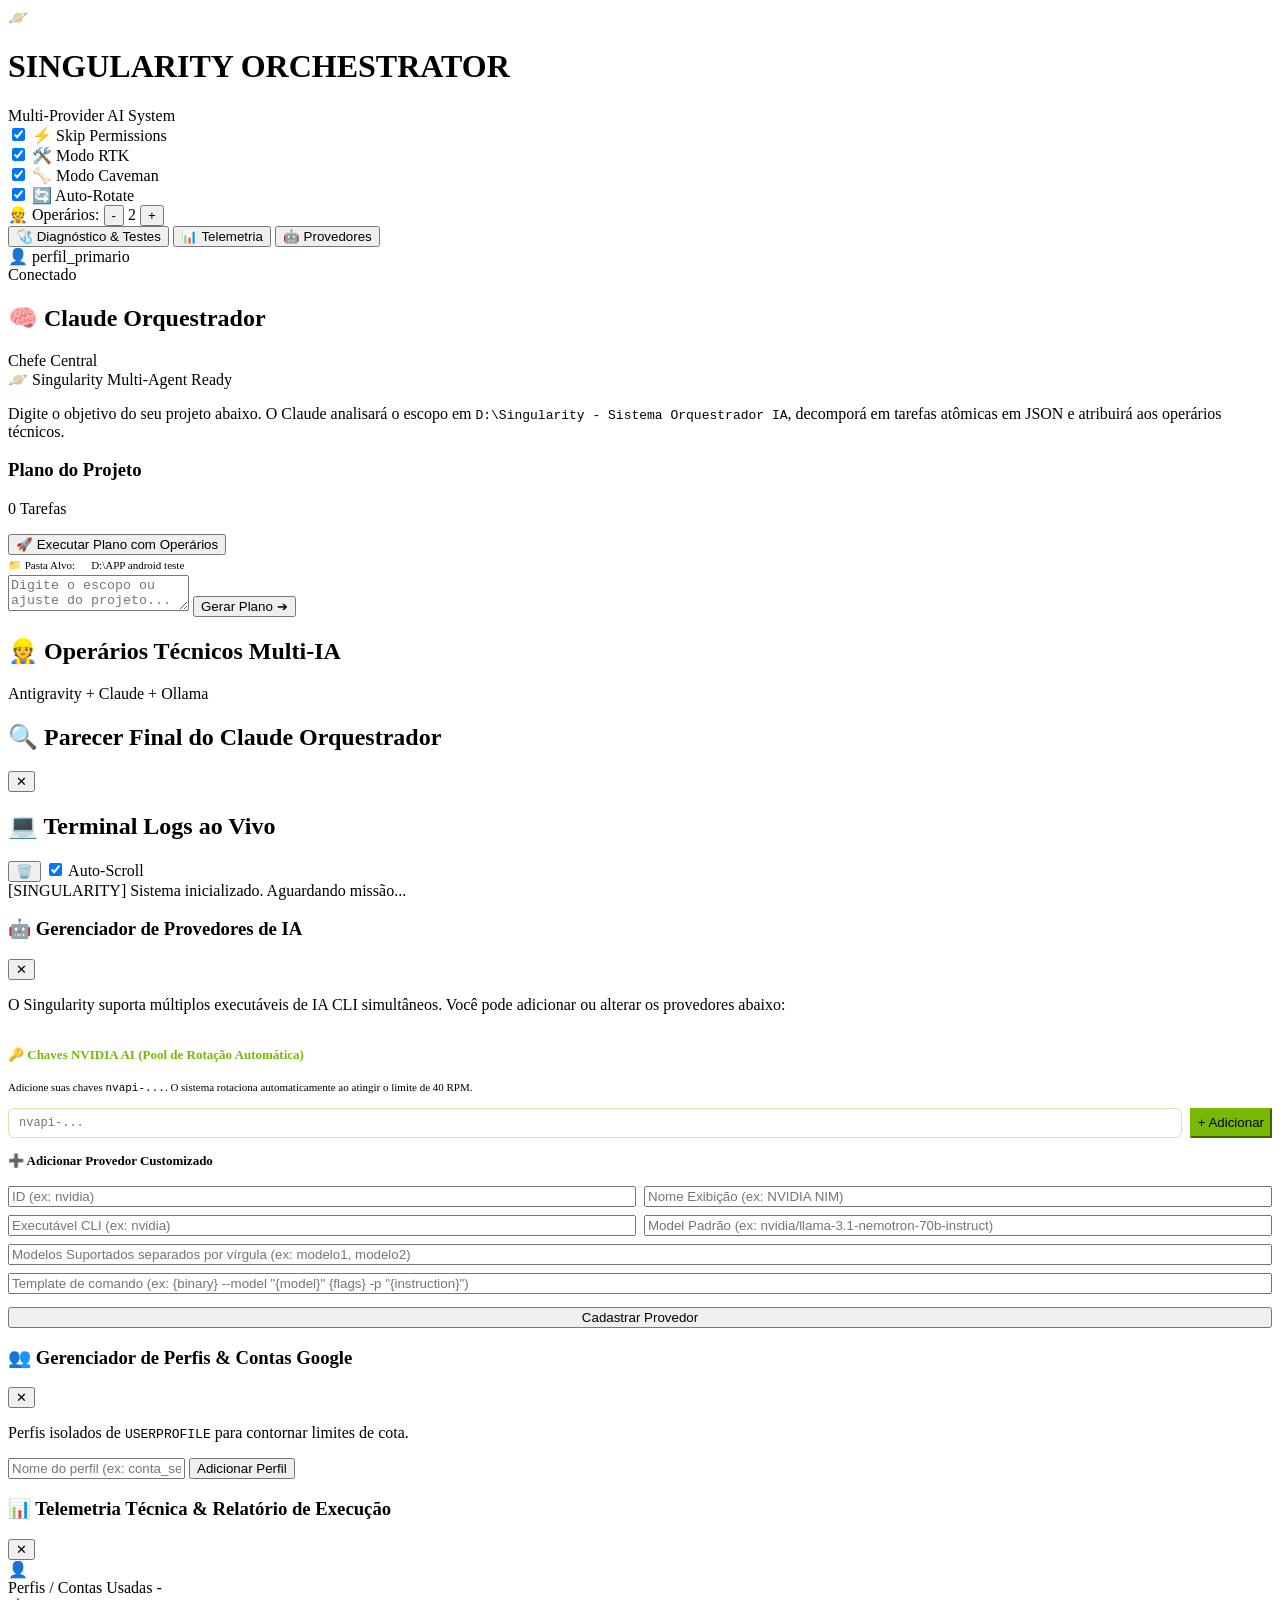
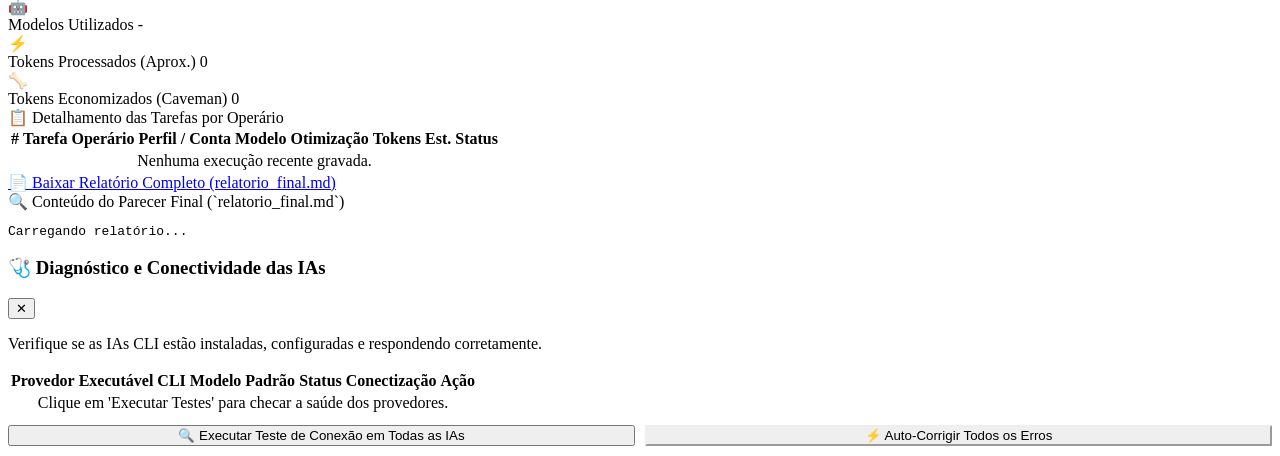
==== frontend/index.html @ 6f94d4c0 "feat: Singularity Orquestrador Multiagente em 3 Camadas com Auto-Healing e NVIDIA NIM Pool" ====
<!DOCTYPE html>
<html lang="pt-BR">
<head>
    <meta charset="UTF-8">
    <meta name="viewport" content="width=device-width, initial-scale=1.0">
    <title>Singularity - Multi-Agent AI Orchestrator</title>
    <!-- Google Fonts -->
    <link rel="preconnect" href="https://fonts.googleapis.com">
    <link rel="preconnect" href="https://fonts.gstatic.com" crossorigin>
    <link href="https://fonts.googleapis.com/css2?family=Fira+Code:wght@400;500;600&family=Inter:wght@300;400;500;600;700&display=swap" rel="stylesheet">
    <link rel="stylesheet" href="/static/css/style.css">
</head>
<body class="dark-theme">
    <div class="app-container">
        <!-- HEADER / NAVBAR -->
        <header class="app-header">
            <div class="logo-area">
                <div class="logo-icon">🪐</div>
                <div class="logo-text">
                    <h1>SINGULARITY <span>ORCHESTRATOR</span></h1>
                    <span class="subtitle">Multi-Provider AI System</span>
                </div>
            </div>

            <!-- TOGGLES DE OTIMIZAÇÃO -->
            <div class="header-toggles">
                <div class="toggle-group" title="Bypass automático de permissões nos CLIs">
                    <label class="switch">
                        <input type="checkbox" id="toggle-skip-permissions" checked>
                        <span class="slider round"></span>
                    </label>
                    <span class="toggle-label">⚡ Skip Permissions</span>
                </div>

                <div class="toggle-group" title="Compressão de logs com Rust Token Killer (rtk)">
                    <label class="switch">
                        <input type="checkbox" id="toggle-rtk" checked>
                        <span class="slider round"></span>
                    </label>
                    <span class="toggle-label">🛠️ Modo RTK</span>
                </div>

                <div class="toggle-group" title="Modo Caveman de extrema concisidade">
                    <label class="switch">
                        <input type="checkbox" id="toggle-caveman" checked>
                        <span class="slider round"></span>
                    </label>
                    <span class="toggle-label">🦴 Modo Caveman</span>
                </div>

                <div class="toggle-group" title="Auto-rotação de perfis/modelos em limite de cota">
                    <label class="switch">
                        <input type="checkbox" id="toggle-auto-rotate" checked>
                        <span class="slider round"></span>
                    </label>
                    <span class="toggle-label">🔄 Auto-Rotate</span>
                </div>

                <div class="workers-counter-group" title="Operários concorrentes em paralelo">
                    <span class="counter-label">👷 Operários:</span>
                    <button class="btn-step" id="btn-dec-workers">-</button>
                    <span id="workers-count-val" class="workers-val">2</span>
                    <button class="btn-step" id="btn-inc-workers">+</button>
                </div>
            </div>

            <!-- PROVIDER, PROFILE & TELEMETRY BADGES -->
            <div class="header-status">
                <button class="btn btn-sm btn-outline" id="btn-open-diagnostics" title="Testar e Diagnosticar IAs Conectadas">
                    🩺 Diagnóstico & Testes
                </button>
                <button class="btn btn-sm btn-primary" id="btn-open-telemetry" title="Ver Telemetria Técnica, Tokens, Perfis e Relatório Completo">
                    📊 Telemetria
                </button>
                <button class="btn btn-sm btn-outline" id="btn-manage-providers" title="Gerenciar Provedores de IA (Antigravity, Claude, Ollama...)">
                    🤖 Provedores
                </button>
                <div class="profile-badge" id="btn-manage-profiles" title="Clique para gerenciar perfis de contas Google/USERPROFILE">
                    <span class="icon">👤</span>
                    <span id="current-profile-name">perfil_primario</span>
                </div>
                <div class="status-indicator online" id="ws-status-indicator">
                    <span class="dot"></span> <span id="ws-status-text">Conectado</span>
                </div>
            </div>
        </header>

        <!-- MAIN LAYOUT -->
        <main class="app-main">
            <!-- COLUNA 1: CHAT & PLANEJAMENTO -->
            <section class="panel panel-left">
                <div class="panel-header">
                    <h2>🧠 Claude Orquestrador</h2>
                    <span class="badge badge-purple">Chefe Central</span>
                </div>
                
                <div class="chat-messages" id="chat-messages">
                    <div class="chat-bubble system-bubble">
                        <div class="bubble-title">🪐 Singularity Multi-Agent Ready</div>
                        <p>Digite o objetivo do seu projeto abaixo. O Claude analisará o escopo em <code>D:\Singularity - Sistema Orquestrador IA</code>, decomporá em tarefas atômicas em JSON e atribuirá aos operários técnicos.</p>
                    </div>
                </div>

                <!-- PLAN CARD CONTAINER -->
                <div class="plan-container hidden" id="plan-container">
                    <div class="plan-header">
                        <h3 id="plan-title">Plano do Projeto</h3>
                        <span class="badge badge-green" id="plan-task-count">0 Tarefas</span>
                    </div>
                    <p id="plan-summary" class="plan-summary"></p>
                    <div class="task-list" id="plan-task-list"></div>
                    <button class="btn btn-primary btn-block" id="btn-execute-plan">🚀 Executar Plano com Operários</button>
                </div>

                <!-- INPUT AREA -->
                <div class="chat-input-area">
                    <div class="work-dir-bar" style="display: flex; align-items: center; gap: 8px; font-size: 11px;">
                        <span style="color: var(--text-muted); white-space: nowrap;">📁 Pasta Alvo:</span>
                        <input type="text" id="work-dir-input" value="D:\APP android teste" style="width: 100%; background: var(--card-bg); border: 1px solid var(--border-color); border-radius: 4px; padding: 4px 8px; color: var(--primary); font-family: var(--font-code); font-size: 11px;">
                    </div>
                    <textarea id="prompt-input" placeholder="Digite o escopo ou ajuste do projeto..."></textarea>
                    <button id="btn-send-prompt" class="btn btn-primary">
                        <span>Gerar Plano</span> ➔
                    </button>
                </div>
            </section>

            <!-- COLUNA 2: WORKERS GRID & RELATÓRIO DE VALIDAÇÃO -->
            <section class="panel panel-center">
                <div class="panel-header">
                    <h2>👷 Operários Técnicos Multi-IA</h2>
                    <span class="badge badge-amber" id="active-provider-badge">Antigravity + Claude + Ollama</span>
                </div>

                <div class="workers-grid" id="workers-grid">
                    <!-- Cards de workers gerados via JS -->
                </div>

                <div class="validation-report-panel hidden" id="validation-report-panel">
                    <div class="panel-header">
                        <h2>🔍 Parecer Final do Claude Orquestrador</h2>
                        <button class="btn-close" id="btn-close-report">✕</button>
                    </div>
                    <div class="report-content" id="report-content-markdown"></div>
                </div>
            </section>

            <!-- COLUNA 3: TERMINAL LOGS -->
            <section class="panel panel-right">
                <div class="panel-header">
                    <h2>💻 Terminal Logs ao Vivo</h2>
                    <div class="terminal-actions">
                        <button class="btn btn-sm btn-icon" id="btn-clear-logs" title="Limpar logs">🗑️</button>
                        <label class="auto-scroll-label"><input type="checkbox" id="chk-auto-scroll" checked> Auto-Scroll</label>
                    </div>
                </div>
                
                <div class="terminal-body" id="terminal-body">
                    <div class="log-line info">[SINGULARITY] Sistema inicializado. Aguardando missão...</div>
                </div>
            </section>
        </main>
    </div>

    <!-- MODAL DE PROVEDORES DE IA -->
    <div class="modal-overlay hidden" id="providers-modal">
        <div class="modal-box">
            <div class="modal-header">
                <h3>🤖 Gerenciador de Provedores de IA</h3>
                <button class="btn-close" id="btn-close-providers-modal">✕</button>
            </div>
            <div class="modal-body">
                <p class="help-text">O Singularity suporta múltiplos executáveis de IA CLI simultâneos. Você pode adicionar ou alterar os provedores abaixo:</p>
                
                <div class="providers-list" id="providers-list">
                    <!-- Lista de provedores injetada via JS -->
                </div>

                <hr style="border: 0; border-top: 1px solid var(--border-color); margin: 10px 0;">
                
                <h4 style="font-size: 13px; color: #76b900;">🔑 Chaves NVIDIA AI (Pool de Rotação Automática)</h4>
                <p style="font-size: 11px; color: var(--text-muted); margin-bottom: 6px;">Adicione suas chaves <code>nvapi-...</code>. O sistema rotaciona automaticamente ao atingir o limite de 40 RPM.</p>
                <div id="nvidia-keys-list" style="display: flex; flex-direction: column; gap: 4px; max-height: 120px; overflow-y: auto; margin-bottom: 8px;"></div>
                <div style="display: flex; gap: 8px;">
                    <input type="password" id="new-nvidia-key" placeholder="nvapi-..." style="flex: 1; background: var(--card-bg); border: 1px solid #76b90055; border-radius: 6px; padding: 7px 10px; color: white; font-size: 12px; font-family: monospace;">
                    <button class="btn btn-primary btn-sm" id="btn-add-nvidia-key" style="background: #76b900; border-color: #76b900; white-space: nowrap;">+ Adicionar</button>
                </div>
                
                <h4 style="font-size: 13px; margin-top: 15px;">➕ Adicionar Provedor Customizado</h4>
                <div class="add-provider-form" style="display: flex; flex-direction: column; gap: 8px; margin-top: 8px;">
                    <div style="display: grid; grid-template-columns: 1fr 1fr; gap: 8px;">
                        <input type="text" id="new-provider-id" placeholder="ID (ex: nvidia)">
                        <input type="text" id="new-provider-name" placeholder="Nome Exibição (ex: NVIDIA NIM)">
                    </div>
                    <div style="display: grid; grid-template-columns: 1fr 1fr; gap: 8px;">
                        <input type="text" id="new-provider-binary" placeholder="Executável CLI (ex: nvidia)">
                        <input type="text" id="new-provider-default-model" placeholder="Model Padrão (ex: nvidia/llama-3.1-nemotron-70b-instruct)">
                    </div>
                    <input type="text" id="new-provider-supported-models" placeholder="Modelos Suportados separados por vírgula (ex: modelo1, modelo2)">
                    <input type="text" id="new-provider-template" placeholder="Template de comando (ex: {binary} --model &quot;{model}&quot; {flags} -p &quot;{instruction}&quot;)">
                    <button class="btn btn-primary btn-block" id="btn-add-provider" style="margin-top: 5px;">Cadastrar Provedor</button>
                </div>
            </div>
        </div>
    </div>

    <!-- MODAL DE PERFIS -->
    <div class="modal-overlay hidden" id="profiles-modal">
        <div class="modal-box">
            <div class="modal-header">
                <h3>👥 Gerenciador de Perfis & Contas Google</h3>
                <button class="btn-close" id="btn-close-modal">✕</button>
            </div>
            <div class="modal-body">
                <p class="help-text">Perfis isolados de <code>USERPROFILE</code> para contornar limites de cota.</p>
                <div class="add-profile-form">
                    <input type="text" id="new-profile-name" placeholder="Nome do perfil (ex: conta_secundaria)">
                    <button class="btn btn-primary" id="btn-add-profile">Adicionar Perfil</button>
                </div>
                <div class="profiles-list" id="profiles-list"></div>
            </div>
        </div>
    </div>

    <!-- MODAL DE TELEMETRIA E RELATÓRIO TÉCNICO -->
    <div class="modal-overlay hidden" id="telemetry-modal">
        <div class="modal-box modal-lg">
            <div class="modal-header">
                <h3>📊 Telemetria Técnica & Relatório de Execução</h3>
                <button class="btn-close" id="btn-close-telemetry">✕</button>
            </div>
            <div class="modal-body">
                <!-- CARDS DE METRICAS CHAVE -->
                <div class="telemetry-cards-grid">
                    <div class="metric-card">
                        <span class="metric-icon">👤</span>
                        <div class="metric-info">
                            <span class="metric-label">Perfis / Contas Usadas</span>
                            <span class="metric-val" id="telemetry-profiles">-</span>
                        </div>
                    </div>
                    <div class="metric-card">
                        <span class="metric-icon">🤖</span>
                        <div class="metric-info">
                            <span class="metric-label">Modelos Utilizados</span>
                            <span class="metric-val" id="telemetry-models">-</span>
                        </div>
                    </div>
                    <div class="metric-card">
                        <span class="metric-icon">⚡</span>
                        <div class="metric-info">
                            <span class="metric-label">Tokens Processados (Aprox.)</span>
                            <span class="metric-val" id="telemetry-tokens">0</span>
                        </div>
                    </div>
                    <div class="metric-card">
                        <span class="metric-icon">🦴</span>
                        <div class="metric-info">
                            <span class="metric-label">Tokens Economizados (Caveman)</span>
                            <span class="metric-val text-green" id="telemetry-saved">0</span>
                        </div>
                    </div>
                </div>

                <div class="section-title-sm">📋 Detalhamento das Tarefas por Operário</div>
                <div class="table-responsive">
                    <table class="telemetry-table">
                        <thead>
                            <tr>
                                <th>#</th>
                                <th>Tarefa</th>
                                <th>Operário</th>
                                <th>Perfil / Conta</th>
                                <th>Modelo</th>
                                <th>Otimização</th>
                                <th>Tokens Est.</th>
                                <th>Status</th>
                            </tr>
                        </thead>
                        <tbody id="telemetry-table-body">
                            <tr><td colspan="8" style="text-align: center; color: var(--text-muted);">Nenhuma execução recente gravada.</td></tr>
                        </tbody>
                    </table>
                </div>

                <div class="telemetry-actions">
                    <a href="/api/orchestrator/report-file" target="_blank" class="btn btn-outline" id="btn-download-report">
                        📄 Baixar Relatório Completo (relatorio_final.md)
                    </a>
                </div>

                <div class="section-title-sm">🔍 Conteúdo do Parecer Final (`relatorio_final.md`)</div>
                <pre class="report-markdown-preview" id="report-markdown-preview">Carregando relatório...</pre>
            </div>
        </div>
    </div>

    <!-- MODAL DE DIAGNÓSTICO E AUTO-CORREÇÃO DE IAS -->
    <div class="modal-overlay hidden" id="diagnostics-modal">
        <div class="modal-box modal-lg">
            <div class="modal-header">
                <h3>🩺 Diagnóstico e Conectividade das IAs</h3>
                <button class="btn-close" id="btn-close-diagnostics">✕</button>
            </div>
            <div class="modal-body">
                <p class="help-text">Verifique se as IAs CLI estão instaladas, configuradas e respondendo corretamente.</p>

                <div class="table-responsive" style="max-height: 250px;">
                    <table class="telemetry-table">
                        <thead>
                            <tr>
                                <th>Provedor</th>
                                <th>Executável CLI</th>
                                <th>Modelo Padrão</th>
                                <th>Status Conectização</th>
                                <th>Ação</th>
                            </tr>
                        </thead>
                        <tbody id="diagnostics-table-body">
                            <tr><td colspan="5" style="text-align: center; color: var(--text-muted);">Clique em 'Executar Testes' para checar a saúde dos provedores.</td></tr>
                        </tbody>
                    </table>
                </div>

                <div style="display: flex; gap: 10px; margin-top: 10px;">
                    <button class="btn btn-primary" id="btn-run-health-check" style="flex:1;">
                        🔍 Executar Teste de Conexão em Todas as IAs
                    </button>
                    <button class="btn btn-outline" id="btn-run-auto-fix" style="flex:1; border-color: var(--primary); color: var(--primary);">
                        ⚡ Auto-Corrigir Todos os Erros
                    </button>
                </div>

                <div id="diagnostics-log-box" class="report-markdown-preview hidden" style="margin-top: 10px; max-height: 120px; font-size: 11px;"></div>
            </div>
        </div>
    </div>

    <script src="/static/js/app.js"></script>
</body>
</html>
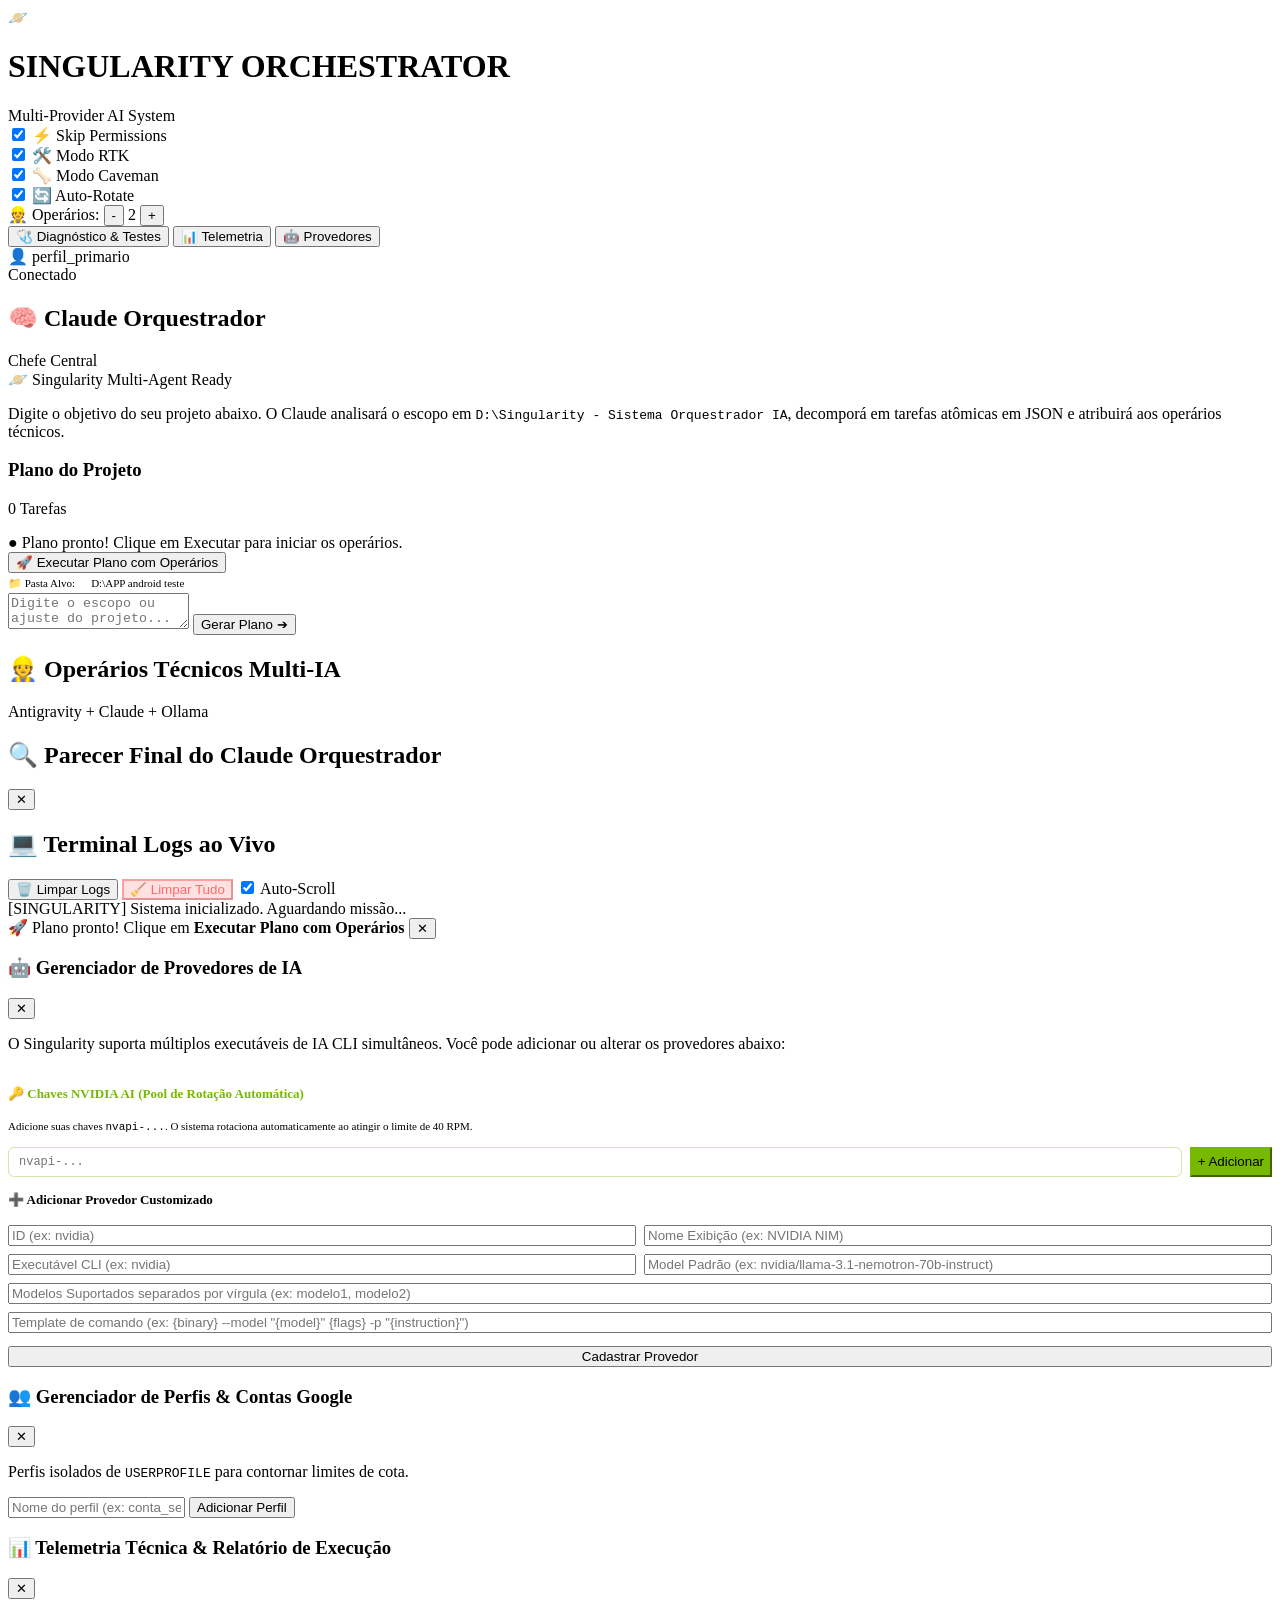
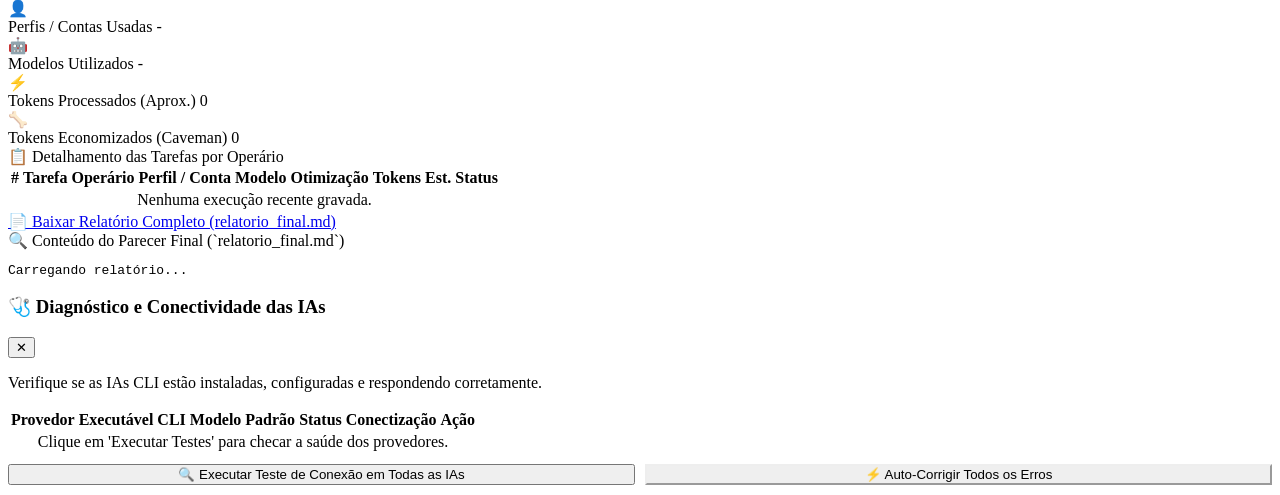
==== commit 4fdce7c7: "feat: Adicionar botao Limpar Tudo, alerta inline e toast animado quando plano fica pronto para execu" ====
--- a/frontend/index.html
+++ b/frontend/index.html
@@ -109,6 +109,9 @@
                     </div>
                     <p id="plan-summary" class="plan-summary"></p>
                     <div class="task-list" id="plan-task-list"></div>
+                    <div class="execute-ready-alert" id="execute-ready-alert">
+                        <span class="alert-pulse">●</span> Plano pronto! Clique em Executar para iniciar os operários.
+                    </div>
                     <button class="btn btn-primary btn-block" id="btn-execute-plan">🚀 Executar Plano com Operários</button>
                 </div>
 
@@ -150,7 +153,8 @@
                 <div class="panel-header">
                     <h2>💻 Terminal Logs ao Vivo</h2>
                     <div class="terminal-actions">
-                        <button class="btn btn-sm btn-icon" id="btn-clear-logs" title="Limpar logs">🗑️</button>
+                        <button class="btn btn-sm btn-icon" id="btn-clear-logs" title="Limpar apenas os logs do terminal">🗑️ Limpar Logs</button>
+                        <button class="btn btn-sm btn-icon" id="btn-clear-all" title="Limpar terminal + chat + plano para iniciar do zero" style="background: rgba(255,59,59,0.15); border-color: rgba(255,59,59,0.4); color: #ff6b6b;">🧹 Limpar Tudo</button>
                         <label class="auto-scroll-label"><input type="checkbox" id="chk-auto-scroll" checked> Auto-Scroll</label>
                     </div>
                 </div>
@@ -160,6 +164,13 @@
                 </div>
             </section>
         </main>
+    </div>
+
+    <!-- TOAST DE NOTIFICAÇÃO -->
+    <div id="toast-ready" class="toast-ready hidden">
+        <span class="toast-icon">🚀</span>
+        <span class="toast-msg">Plano pronto! Clique em <strong>Executar Plano com Operários</strong></span>
+        <button class="toast-close" onclick="document.getElementById('toast-ready').classList.add('hidden')">✕</button>
     </div>
 
     <!-- MODAL DE PROVEDORES DE IA -->
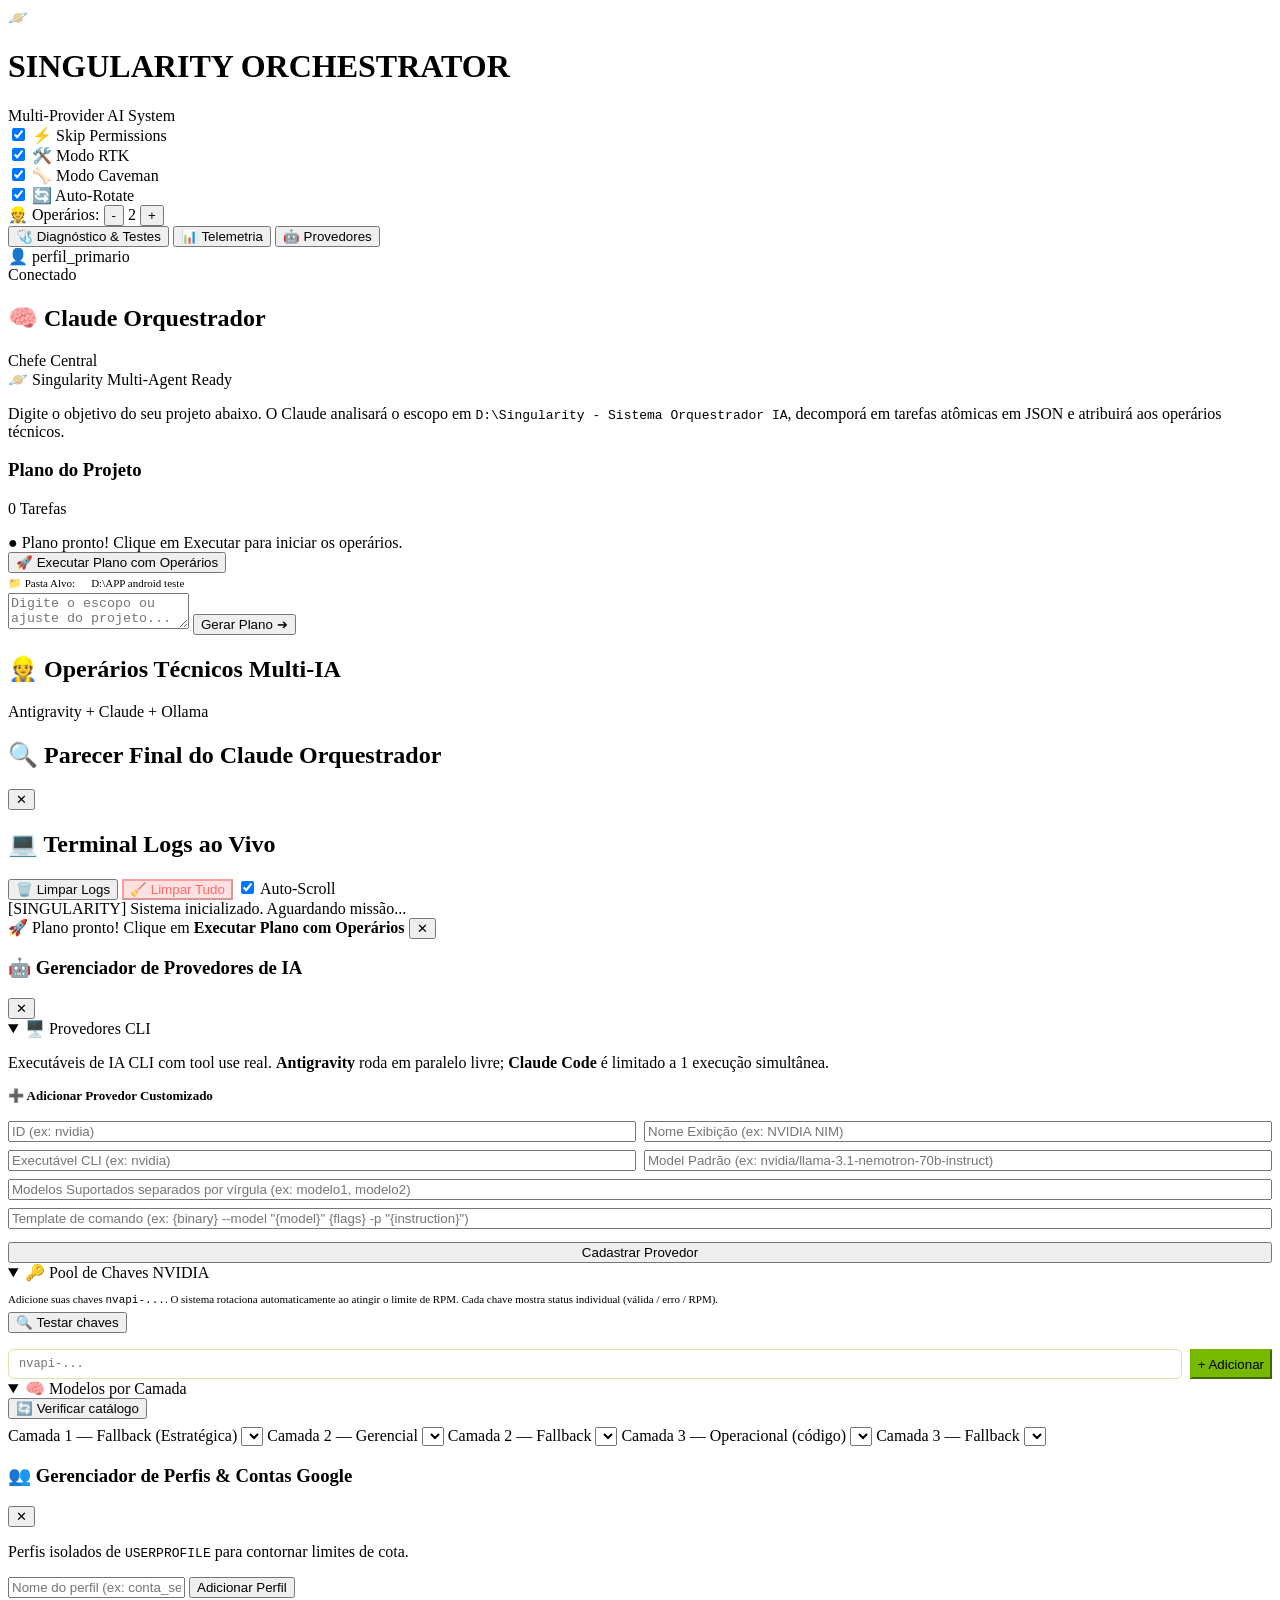
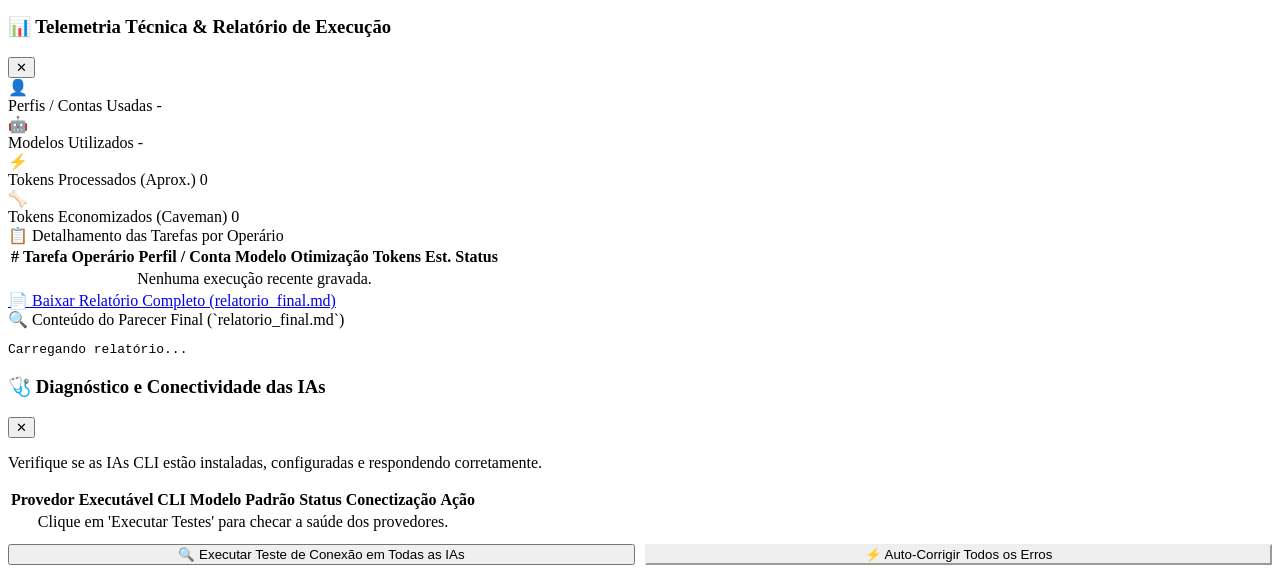
==== commit ebbc950e: "Reestruturação v2: contrato JSON de escrita, catálogo NVIDIA ao vivo, Claude Code CLI, Auto-Healing " ====
--- a/frontend/index.html
+++ b/frontend/index.html
@@ -181,36 +181,70 @@
                 <button class="btn-close" id="btn-close-providers-modal">✕</button>
             </div>
             <div class="modal-body">
-                <p class="help-text">O Singularity suporta múltiplos executáveis de IA CLI simultâneos. Você pode adicionar ou alterar os provedores abaixo:</p>
-                
-                <div class="providers-list" id="providers-list">
-                    <!-- Lista de provedores injetada via JS -->
-                </div>
-
-                <hr style="border: 0; border-top: 1px solid var(--border-color); margin: 10px 0;">
-                
-                <h4 style="font-size: 13px; color: #76b900;">🔑 Chaves NVIDIA AI (Pool de Rotação Automática)</h4>
-                <p style="font-size: 11px; color: var(--text-muted); margin-bottom: 6px;">Adicione suas chaves <code>nvapi-...</code>. O sistema rotaciona automaticamente ao atingir o limite de 40 RPM.</p>
-                <div id="nvidia-keys-list" style="display: flex; flex-direction: column; gap: 4px; max-height: 120px; overflow-y: auto; margin-bottom: 8px;"></div>
-                <div style="display: flex; gap: 8px;">
-                    <input type="password" id="new-nvidia-key" placeholder="nvapi-..." style="flex: 1; background: var(--card-bg); border: 1px solid #76b90055; border-radius: 6px; padding: 7px 10px; color: white; font-size: 12px; font-family: monospace;">
-                    <button class="btn btn-primary btn-sm" id="btn-add-nvidia-key" style="background: #76b900; border-color: #76b900; white-space: nowrap;">+ Adicionar</button>
-                </div>
-                
-                <h4 style="font-size: 13px; margin-top: 15px;">➕ Adicionar Provedor Customizado</h4>
-                <div class="add-provider-form" style="display: flex; flex-direction: column; gap: 8px; margin-top: 8px;">
-                    <div style="display: grid; grid-template-columns: 1fr 1fr; gap: 8px;">
-                        <input type="text" id="new-provider-id" placeholder="ID (ex: nvidia)">
-                        <input type="text" id="new-provider-name" placeholder="Nome Exibição (ex: NVIDIA NIM)">
-                    </div>
-                    <div style="display: grid; grid-template-columns: 1fr 1fr; gap: 8px;">
-                        <input type="text" id="new-provider-binary" placeholder="Executável CLI (ex: nvidia)">
-                        <input type="text" id="new-provider-default-model" placeholder="Model Padrão (ex: nvidia/llama-3.1-nemotron-70b-instruct)">
-                    </div>
-                    <input type="text" id="new-provider-supported-models" placeholder="Modelos Suportados separados por vírgula (ex: modelo1, modelo2)">
-                    <input type="text" id="new-provider-template" placeholder="Template de comando (ex: {binary} --model &quot;{model}&quot; {flags} -p &quot;{instruction}&quot;)">
-                    <button class="btn btn-primary btn-block" id="btn-add-provider" style="margin-top: 5px;">Cadastrar Provedor</button>
-                </div>
+                <!-- SEÇÃO 1: PROVEDORES CLI ─────────────────────────────────── -->
+                <details class="prov-section" open>
+                    <summary>🖥️ Provedores CLI</summary>
+                    <p class="help-text">Executáveis de IA CLI com tool use real. <strong>Antigravity</strong> roda em paralelo livre; <strong>Claude Code</strong> é limitado a 1 execução simultânea.</p>
+                    <div class="providers-list" id="providers-list">
+                        <!-- Lista de provedores injetada via JS -->
+                    </div>
+
+                    <h4 style="font-size: 13px; margin-top: 12px;">➕ Adicionar Provedor Customizado</h4>
+                    <div class="add-provider-form" style="display: flex; flex-direction: column; gap: 8px; margin-top: 8px;">
+                        <div style="display: grid; grid-template-columns: 1fr 1fr; gap: 8px;">
+                            <input type="text" id="new-provider-id" placeholder="ID (ex: nvidia)">
+                            <input type="text" id="new-provider-name" placeholder="Nome Exibição (ex: NVIDIA NIM)">
+                        </div>
+                        <div style="display: grid; grid-template-columns: 1fr 1fr; gap: 8px;">
+                            <input type="text" id="new-provider-binary" placeholder="Executável CLI (ex: nvidia)">
+                            <input type="text" id="new-provider-default-model" placeholder="Model Padrão (ex: nvidia/llama-3.1-nemotron-70b-instruct)">
+                        </div>
+                        <input type="text" id="new-provider-supported-models" placeholder="Modelos Suportados separados por vírgula (ex: modelo1, modelo2)">
+                        <input type="text" id="new-provider-template" placeholder="Template de comando (ex: {binary} --model &quot;{model}&quot; {flags} -p &quot;{instruction}&quot;)">
+                        <button class="btn btn-primary btn-block" id="btn-add-provider" style="margin-top: 5px;">Cadastrar Provedor</button>
+                    </div>
+                </details>
+
+                <!-- SEÇÃO 2: POOL DE CHAVES NVIDIA ───────────────────────────── -->
+                <details class="prov-section" open>
+                    <summary>🔑 Pool de Chaves NVIDIA</summary>
+                    <p style="font-size: 11px; color: var(--text-muted); margin-bottom: 6px;">Adicione suas chaves <code>nvapi-...</code>. O sistema rotaciona automaticamente ao atingir o limite de RPM. Cada chave mostra status individual (válida / erro / RPM).</p>
+                    <div style="display: flex; gap: 8px; margin-bottom: 8px;">
+                        <button class="btn btn-sm btn-outline" id="btn-validate-nvidia-keys">🔍 Testar chaves</button>
+                    </div>
+                    <div id="nvidia-keys-list" style="display: flex; flex-direction: column; gap: 4px; max-height: 140px; overflow-y: auto; margin-bottom: 8px;"></div>
+                    <div style="display: flex; gap: 8px;">
+                        <input type="password" id="new-nvidia-key" placeholder="nvapi-..." style="flex: 1; background: var(--card-bg); border: 1px solid #76b90055; border-radius: 6px; padding: 7px 10px; color: white; font-size: 12px; font-family: monospace;">
+                        <button class="btn btn-primary btn-sm" id="btn-add-nvidia-key" style="background: #76b900; border-color: #76b900; white-space: nowrap;">+ Adicionar</button>
+                    </div>
+                </details>
+
+                <!-- SEÇÃO 3: MODELOS POR CAMADA ──────────────────────────────── -->
+                <details class="prov-section" open>
+                    <summary>🧠 Modelos por Camada</summary>
+                    <div style="display: flex; gap: 8px; align-items: center; margin-bottom: 8px;">
+                        <button class="btn btn-sm btn-outline" id="btn-check-catalog">🔄 Verificar catálogo</button>
+                        <span id="catalog-count" style="font-size: 11px; color: var(--text-muted);"></span>
+                    </div>
+                    <div id="catalog-alert" class="catalog-alert hidden"></div>
+                    <div class="layer-models-grid">
+                        <label>Camada 1 — Fallback (Estratégica)
+                            <select id="model-layer1_fallback_model" data-layer="layer1_fallback_model"></select>
+                        </label>
+                        <label>Camada 2 — Gerencial
+                            <select id="model-layer2_model" data-layer="layer2_model"></select>
+                        </label>
+                        <label>Camada 2 — Fallback
+                            <select id="model-layer2_fallback_model" data-layer="layer2_fallback_model"></select>
+                        </label>
+                        <label>Camada 3 — Operacional (código)
+                            <select id="model-layer3_model" data-layer="layer3_model"></select>
+                        </label>
+                        <label>Camada 3 — Fallback
+                            <select id="model-layer3_fallback_model" data-layer="layer3_fallback_model"></select>
+                        </label>
+                    </div>
+                </details>
             </div>
         </div>
     </div>
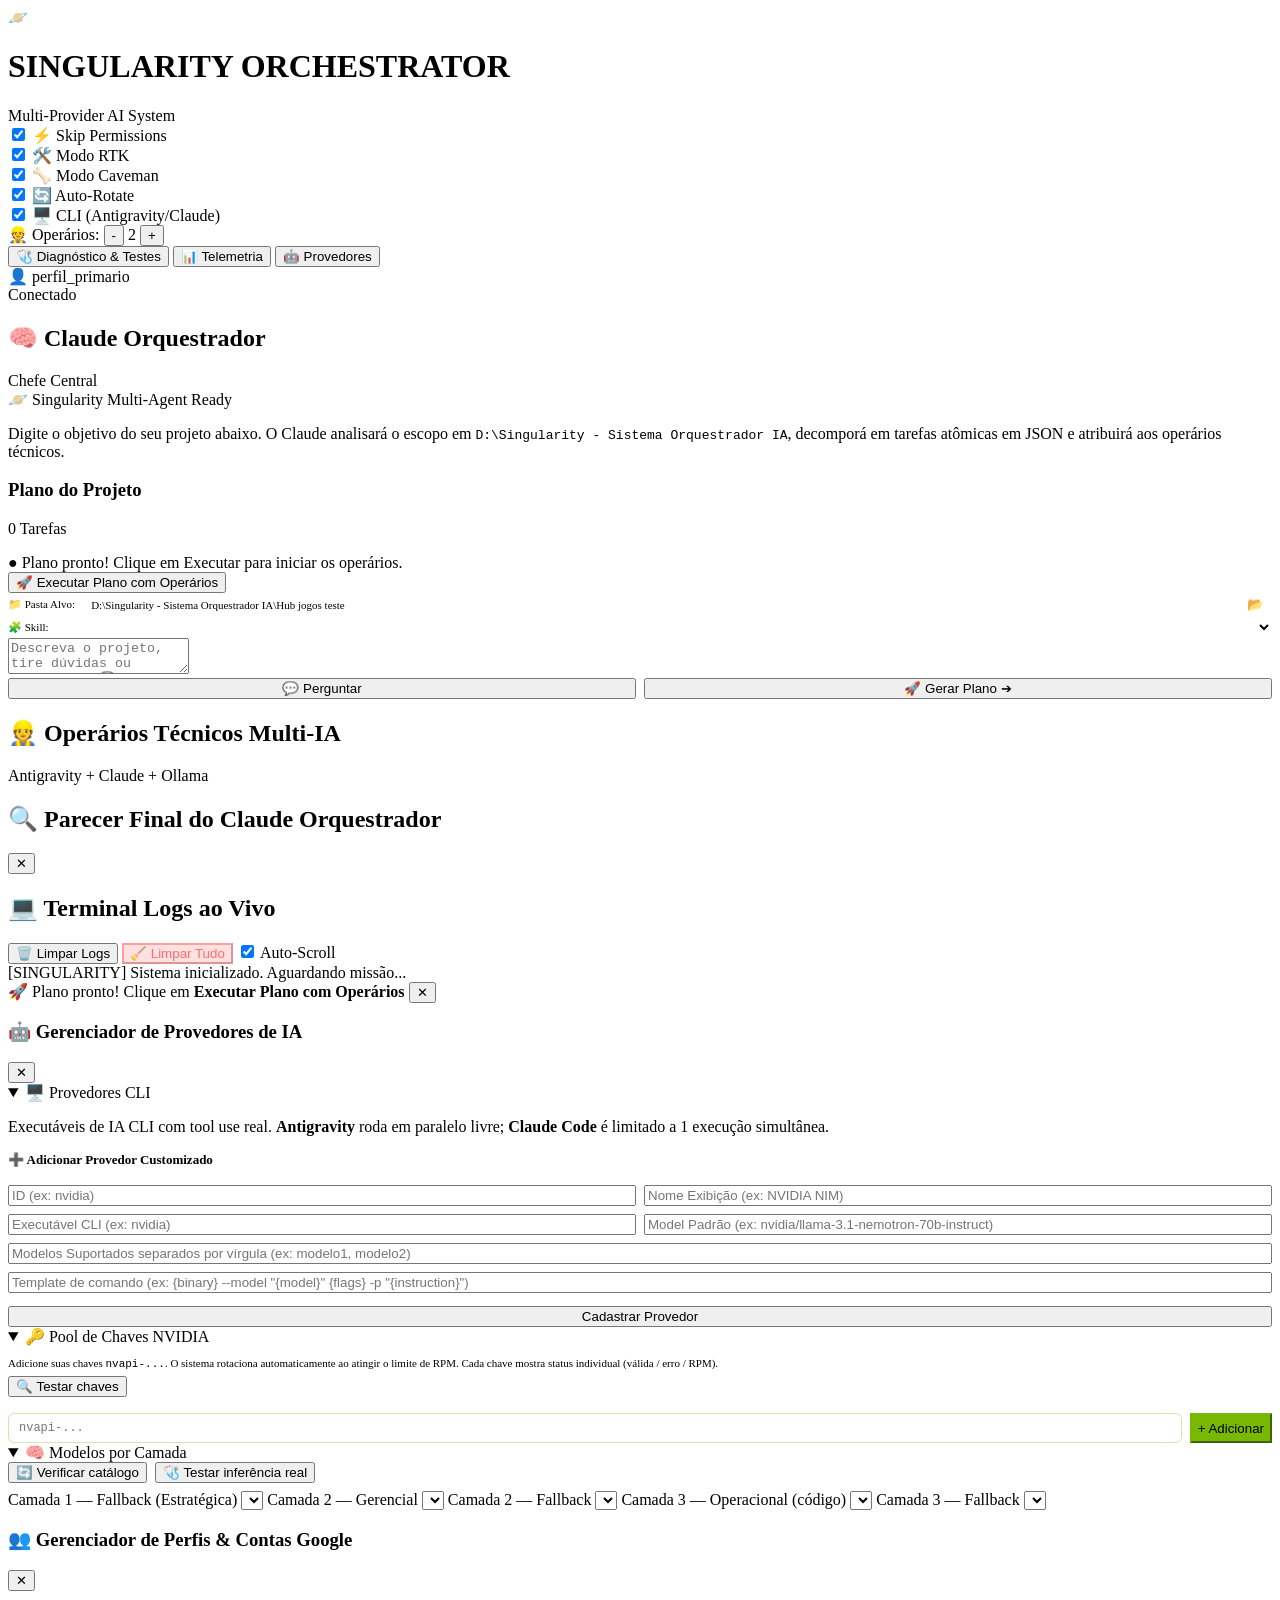
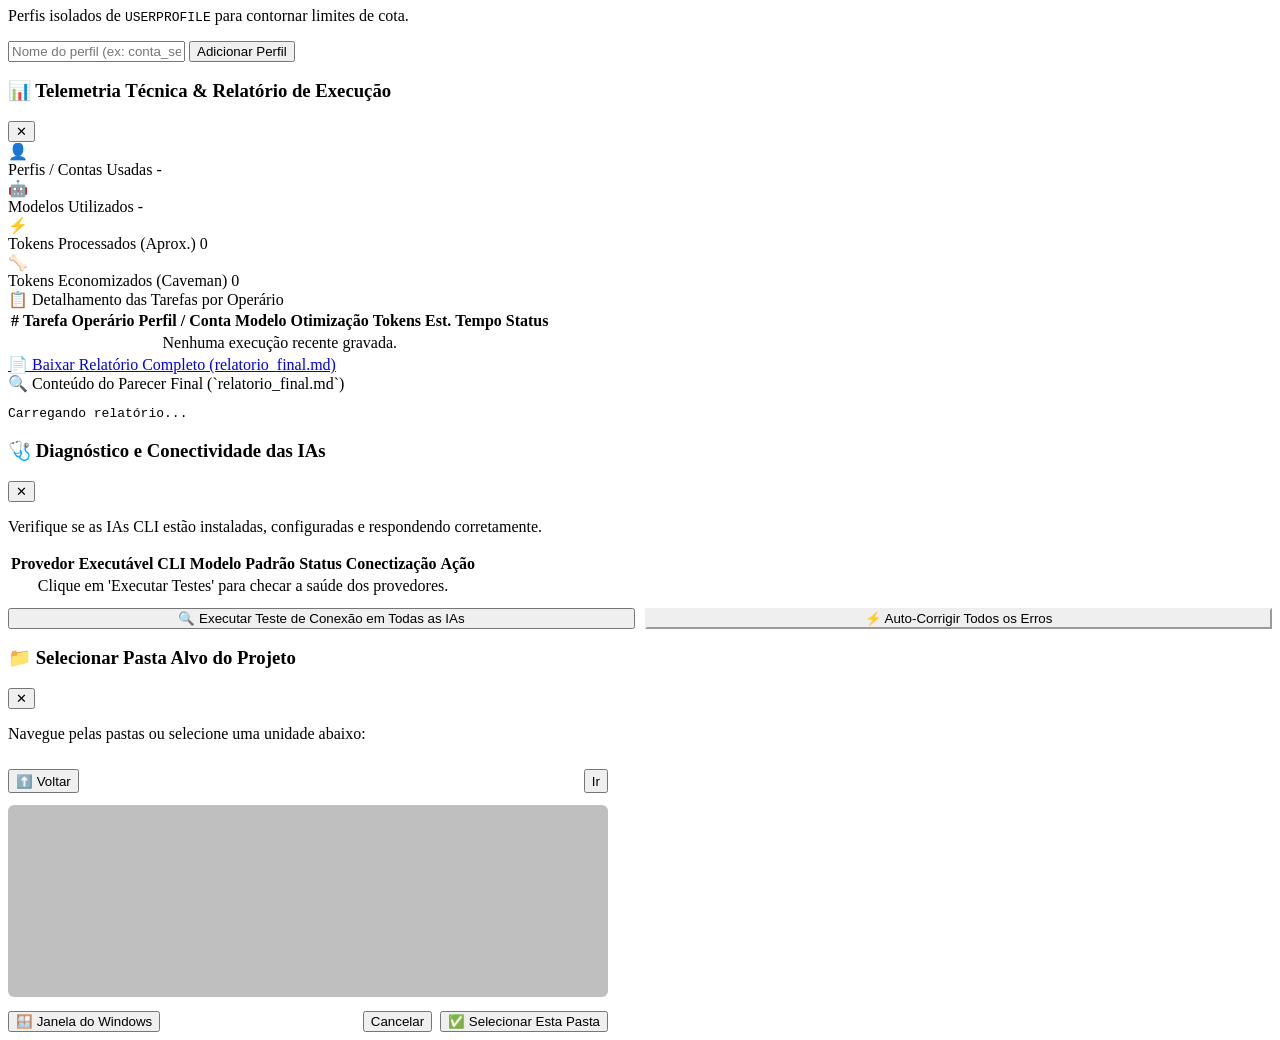
==== commit 6132dc43: "feat: Adicionar seletor visual interativo de pastas com navegacao de unidades e fallback nativo" ====
--- a/frontend/index.html
+++ b/frontend/index.html
@@ -8,7 +8,7 @@
     <link rel="preconnect" href="https://fonts.googleapis.com">
     <link rel="preconnect" href="https://fonts.gstatic.com" crossorigin>
     <link href="https://fonts.googleapis.com/css2?family=Fira+Code:wght@400;500;600&family=Inter:wght@300;400;500;600;700&display=swap" rel="stylesheet">
-    <link rel="stylesheet" href="/static/css/style.css">
+    <link rel="stylesheet" href="/static/css/style.css?v=10">
 </head>
 <body class="dark-theme">
     <div class="app-container">
@@ -54,6 +54,14 @@
                         <span class="slider round"></span>
                     </label>
                     <span class="toggle-label">🔄 Auto-Rotate</span>
+                </div>
+
+                <div class="toggle-group" title="Liga/desliga provedores CLI (Antigravity/Claude). Desligado = 100% NVIDIA, sem tentar o CLI (que hoje bate na cota).">
+                    <label class="switch">
+                        <input type="checkbox" id="toggle-cli-providers" checked>
+                        <span class="slider round"></span>
+                    </label>
+                    <span class="toggle-label">🖥️ CLI (Antigravity/Claude)</span>
                 </div>
 
                 <div class="workers-counter-group" title="Operários concorrentes em paralelo">
@@ -119,12 +127,20 @@
                 <div class="chat-input-area">
                     <div class="work-dir-bar" style="display: flex; align-items: center; gap: 8px; font-size: 11px;">
                         <span style="color: var(--text-muted); white-space: nowrap;">📁 Pasta Alvo:</span>
-                        <input type="text" id="work-dir-input" value="D:\APP android teste" style="width: 100%; background: var(--card-bg); border: 1px solid var(--border-color); border-radius: 4px; padding: 4px 8px; color: var(--primary); font-family: var(--font-code); font-size: 11px;">
-                    </div>
-                    <textarea id="prompt-input" placeholder="Digite o escopo ou ajuste do projeto..."></textarea>
-                    <button id="btn-send-prompt" class="btn btn-primary">
-                        <span>Gerar Plano</span> ➔
-                    </button>
+                        <input type="text" id="work-dir-input" value="D:\Singularity - Sistema Orquestrador IA\Hub jogos teste" style="width: 100%; background: var(--card-bg); border: 1px solid var(--border-color); border-radius: 4px; padding: 4px 8px; color: var(--primary); font-family: var(--font-code); font-size: 11px;">
+                        <button id="btn-pick-folder" title="Selecionar pasta (janela nativa)" style="background: var(--card-bg); border: 1px solid var(--border-color); border-radius: 4px; padding: 4px 8px; color: var(--text-main); cursor: pointer; white-space: nowrap;">📂</button>
+                    </div>
+                    <div class="skill-bar" style="display:flex; align-items:center; gap:8px; font-size:11px;">
+                        <span style="color: var(--text-muted); white-space:nowrap;">🧩 Skill:</span>
+                        <select id="skill-select" title="Preset por tipo de projeto — ajusta o planejamento" style="flex:1; background: var(--card-bg); border:1px solid var(--border-color); border-radius:4px; padding:4px 8px; color: var(--text-main); font-size:11px;"></select>
+                    </div>
+                    <textarea id="prompt-input" placeholder="Descreva o projeto, tire dúvidas ou ajuste... (💬 Perguntar conversa; 🚀 Gerar Plano executa)"></textarea>
+                    <div class="input-actions" style="display:flex; gap:8px;">
+                        <button id="btn-ask" class="btn btn-outline" style="flex:1;" title="Conversar/refinar sem executar (grátis)">💬 Perguntar</button>
+                        <button id="btn-send-prompt" class="btn btn-primary" style="flex:1;">
+                            <span>🚀 Gerar Plano</span> ➔
+                        </button>
+                    </div>
                 </div>
             </section>
 
@@ -222,11 +238,13 @@
                 <!-- SEÇÃO 3: MODELOS POR CAMADA ──────────────────────────────── -->
                 <details class="prov-section" open>
                     <summary>🧠 Modelos por Camada</summary>
-                    <div style="display: flex; gap: 8px; align-items: center; margin-bottom: 8px;">
+                    <div style="display: flex; gap: 8px; align-items: center; margin-bottom: 8px; flex-wrap: wrap;">
                         <button class="btn btn-sm btn-outline" id="btn-check-catalog">🔄 Verificar catálogo</button>
+                        <button class="btn btn-sm btn-outline" id="btn-probe-models" title="Testa inferência REAL (chat streaming) dos modelos configurados, não só a chave/catálogo">🩺 Testar inferência real</button>
                         <span id="catalog-count" style="font-size: 11px; color: var(--text-muted);"></span>
                     </div>
                     <div id="catalog-alert" class="catalog-alert hidden"></div>
+                    <div id="model-health-note" style="font-size: 11px; color: var(--text-muted); margin-bottom: 6px;"></div>
                     <div class="layer-models-grid">
                         <label>Camada 1 — Fallback (Estratégica)
                             <select id="model-layer1_fallback_model" data-layer="layer1_fallback_model"></select>
@@ -319,11 +337,12 @@
                                 <th>Modelo</th>
                                 <th>Otimização</th>
                                 <th>Tokens Est.</th>
+                                <th>Tempo</th>
                                 <th>Status</th>
                             </tr>
                         </thead>
                         <tbody id="telemetry-table-body">
-                            <tr><td colspan="8" style="text-align: center; color: var(--text-muted);">Nenhuma execução recente gravada.</td></tr>
+                            <tr><td colspan="9" style="text-align: center; color: var(--text-muted);">Nenhuma execução recente gravada.</td></tr>
                         </tbody>
                     </table>
                 </div>
@@ -379,8 +398,41 @@
                 <div id="diagnostics-log-box" class="report-markdown-preview hidden" style="margin-top: 10px; max-height: 120px; font-size: 11px;"></div>
             </div>
         </div>
-    </div>
-
-    <script src="/static/js/app.js"></script>
+    <!-- MODAL DE SELEÇÃO DE PASTA ALVO -->
+    <div class="modal-overlay hidden" id="folder-modal">
+        <div class="modal-box" style="max-width: 600px;">
+            <div class="modal-header">
+                <h3>📁 Selecionar Pasta Alvo do Projeto</h3>
+                <button class="btn-close" id="btn-close-folder-modal">✕</button>
+            </div>
+            <div class="modal-body">
+                <p class="help-text">Navegue pelas pastas ou selecione uma unidade abaixo:</p>
+                
+                <div style="display: flex; gap: 6px; margin-bottom: 10px; align-items: center; flex-wrap: wrap;" id="fs-drives-list">
+                    <!-- Drives botões injetados via JS -->
+                </div>
+
+                <div style="display: flex; gap: 6px; margin-bottom: 12px;">
+                    <button class="btn btn-sm btn-outline" id="btn-fs-up" title="Subir um nível">⬆️ Voltar</button>
+                    <input type="text" id="fs-current-path-input" style="flex: 1; background: var(--card-bg); border: 1px solid var(--border-color); border-radius: 4px; padding: 6px 10px; color: var(--text-main); font-family: var(--font-code); font-size: 11px;">
+                    <button class="btn btn-sm btn-primary" id="btn-fs-go">Ir</button>
+                </div>
+
+                <div class="folder-list-container" id="fs-folder-list" style="max-height: 260px; min-height: 180px; overflow-y: auto; border: 1px solid var(--border-color); border-radius: 6px; padding: 6px; background: rgba(0,0,0,0.25); display: flex; flex-direction: column; gap: 2px;">
+                    <!-- Pastas injetadas via JS -->
+                </div>
+
+                <div style="display: flex; gap: 8px; margin-top: 14px; justify-content: space-between; align-items: center; flex-wrap: wrap;">
+                    <button class="btn btn-sm btn-outline" id="btn-fs-native" title="Abrir janela nativa do Windows">🪟 Janela do Windows</button>
+                    <div style="display: flex; gap: 8px;">
+                        <button class="btn btn-sm btn-outline" id="btn-cancel-folder-modal">Cancelar</button>
+                        <button class="btn btn-sm btn-primary" id="btn-select-current-folder">✅ Selecionar Esta Pasta</button>
+                    </div>
+                </div>
+            </div>
+        </div>
+    </div>
+
+    <script src="/static/js/app.js?v=11"></script>
 </body>
 </html>
